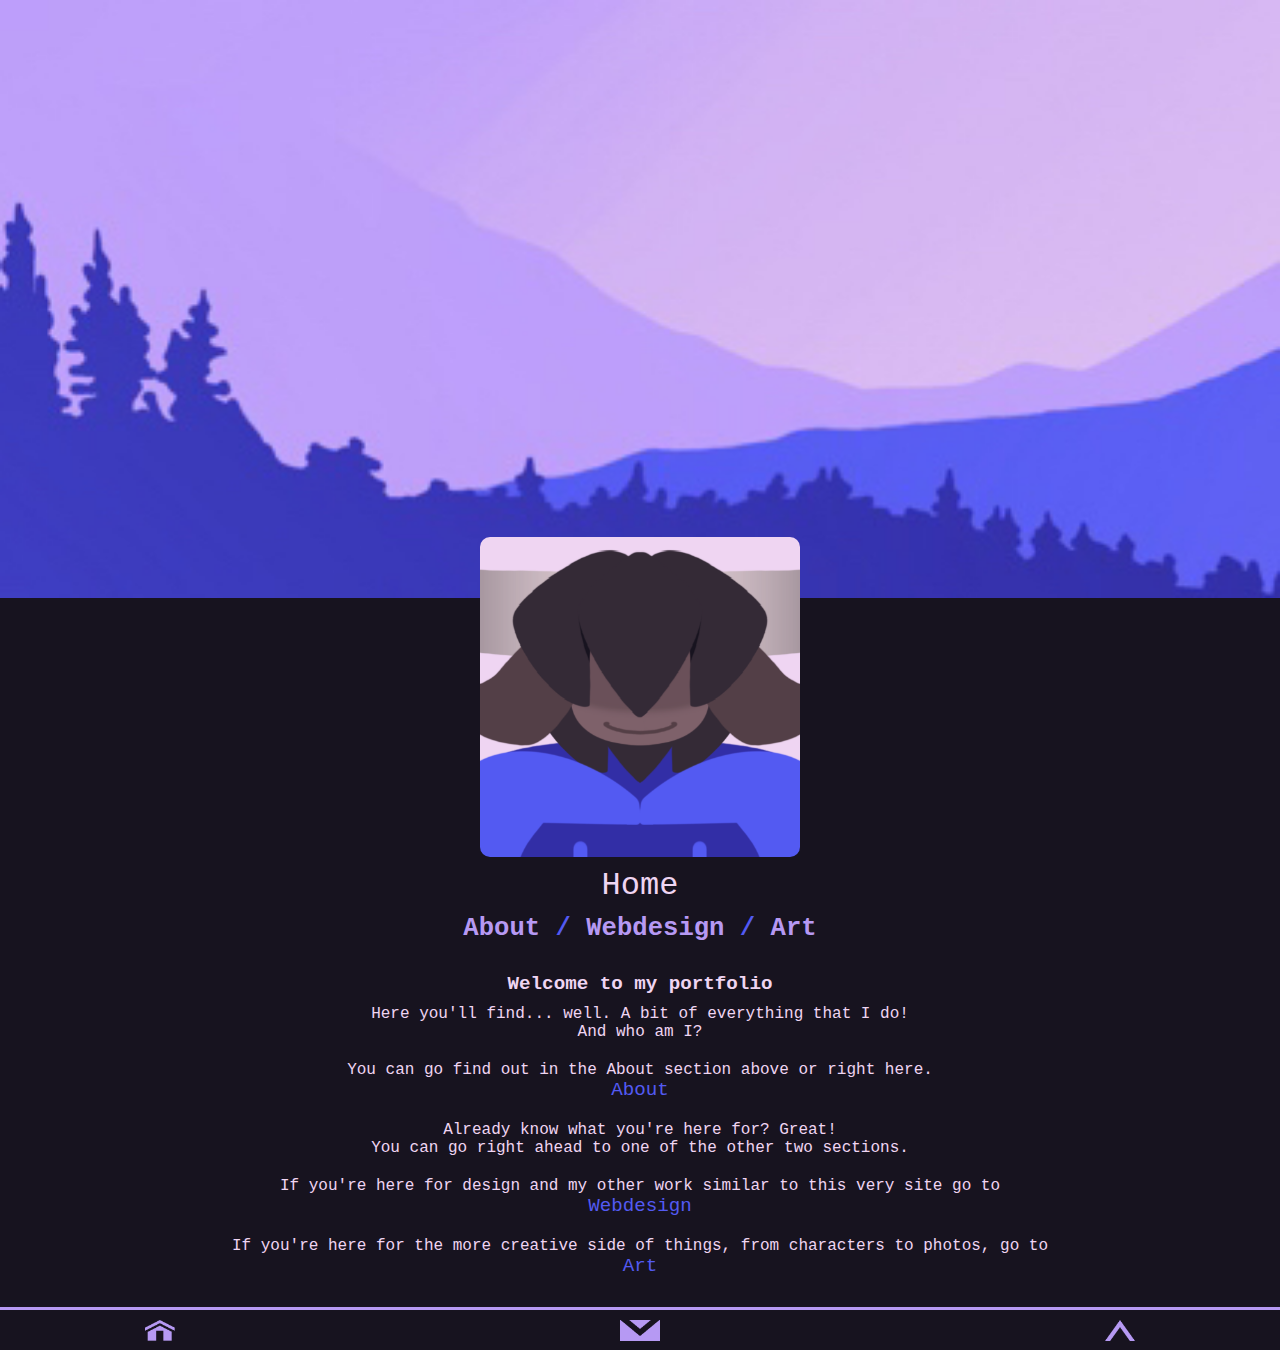
==== index.html @ 3723f4de "Flyttet filer" ====
<!DOCTYPE html>
<html>
   <head>
      <meta charset="utf-8">
      <title>Portfolio</title>
      <link rel="stylesheet" type="text/css" href="style.css">
   </head>

   <header>
      <img class="banner" src="mobile_banner.jpg" alt="banner">
      <img class="icon" src="purple_icon.png" alt="icon">
      <a class="home" href="index.html">Home</a>

      <h3 class="nav"> <!-- nav bar -->
         <a class="inactive" href="about.html">About</a>
         /
         <a class="inactive" href="#">Webdesign</a>
         /
         <a class="inactive" href="#">Art</a>
      </h3>
   </header>

   <body>
      <h3>Welcome to my portfolio</h3>

      <p>
         Here you'll find... well. A bit of everything that I do!
         <br>
         And who am I?
      </p>
      <p>
         You can go find out in the About section above or right here.
         <br>
         <a class="p_link" href="#">About</a>
      </p>
      <p>
         Already know what you're here for? Great!
         <br>
         You can go right ahead to one of the other two sections.
      </p>
      <p>
         If you're here for design and my other work similar to this very site go to
         <br>
         <a class="p_link" href="#">Webdesign</a>
      </p>
      <p>
         If you're here for the more creative side of things, from characters to photos, go to
         <br>
         <a class="p_link" href="#">Art</a>
      </p>
   </body>

   <div class="grid"> <!-- footer -->
      <div class="grid-item">
         <a href="index.html"><img src="home.png" alt="home" width="60%"></a>
      </div>
      <div class="grid-item">
         <a href="contact.html"><img src="mail.png" alt="email" width="60%"></a>
      </div>
      <div class="grid-item">
         <a href="index.html"><img src="return.png" alt="arrow" width="60%"></a>
      </div>
   </div>
</html>
---- style.css ----
/* root til farver og font så de hurtigt kan ændres alle steder de bliver brugt */
:root{
    --color-background: #17131F;
    --color-title: #EFD5F2;
    --color-broadtext: #D3B3F2;
    --color-select: #535AF2;
    --color-unselect: #B699F3;
    --color-text: #EFD5F2;
    --color-darktext: #322EA6;
    --font-main: 'Monaco', Courier New, Courier, monospace;
}

*{
    margin: 0;
    background-color: var(--color-background);
}


/* header start */
.banner{
    width: 100%;
    position:static;
}

.icon{
    width: 25%;
    display: block;
    align-content: center;
    margin-left: auto;
    margin-right: auto;
    margin-top: -65px; /* skubber ikonet opad over banneret */
    border-radius: 10px; /* border radius runder hjørnerne på ikon */
}

.home{
    text-decoration: none; /* fjerne underskrej og blå farve på link */
    display: block;
    font-size: 2rem;
    font-family: var(--font-main);
    text-align: center;
    margin-left: auto;
    margin-right: auto;
    margin-top: 10px;
    color: var(--color-title);
}

/* aktiv og ikke aktiv nav link */
.active{
    text-decoration: none;
    color: var(--color-select)
}
.inactive{
    text-decoration: none;
    color: var(--color-unselect);
}

/* centrerer hele nav bar */
.nav{
    font-size: 1.6rem;
    font-family: var(--font-main);
    text-align: center;
    margin-top: 10px;
    margin-bottom: 30px;
    color: var(--color-select);
}
/* header slut */


h3{
    font-size: 1.2rem;
    font-family: var(--font-main);
    text-align: center;
    margin-bottom: 10px;
    padding: 0px 20px 0px 20px;
    color: var(--color-text);
}

p{
    font-size: 1rem;
    font-family: var(--font-main);
    text-align: center;
    margin-bottom: 20px;
    padding: 0px 20px 0px 20px;
    color: var(--color-text);
}

/* styling af link i tekst på forside */
.p_link{
    text-decoration: none;
    font-size: 1.2rem;
    color: var(--color-select)
}

/* styling af email på kontaktside */
.email{
    text-decoration: underline;
    font-size: 1.2rem;
    color: var(--color-unselect)
}

/* styling af besked emne felt på kontaktside */
.subject{
    background-color: var(--color-text);
    font-size: 1rem;
    font-family: var(--font-main);
    width: 90%;
    margin-bottom: 10px;
    padding-left: 10px;
    border: none;
    color: var(--color-darktext);
}

/* styling af besked felt på kontaktside */
.message{
    background-color: var(--color-text);
    font-size: 1rem;
    font-family: var(--font-main);
    width: 90%;
    height: 150px;
    padding-left: 10px;
    border: none;
    color: var(--color-darktext);
}

::placeholder{ /* farve af tekst i besked felt, før du skriver */
    color: var(--color-unselect);
}


/* footer med hjem, email og tilbage til top knapper */
.grid{
    display: grid; /* grid til at opdele elementer */
    grid-template-columns: 25% 50% 25%; /* størelsen på de tre "bokse" */
    bottom: 0; /* footer fastsat til bunden af siden */
    align-content: center;
    text-align: center;
    margin-top: 30px;
    padding-bottom: 5px;
    padding-top: 10px;
    width: 100%;
    position: static; /* fastsætter position */
    border-top: solid var(--color-unselect);
}

.grid-item{ /* styling af elementerne i grid - centrerer dem i hver sin "boks" */
    display: block;
    align-content: center;
    text-align: center;
    margin-left: auto;
    margin-right: auto;
}
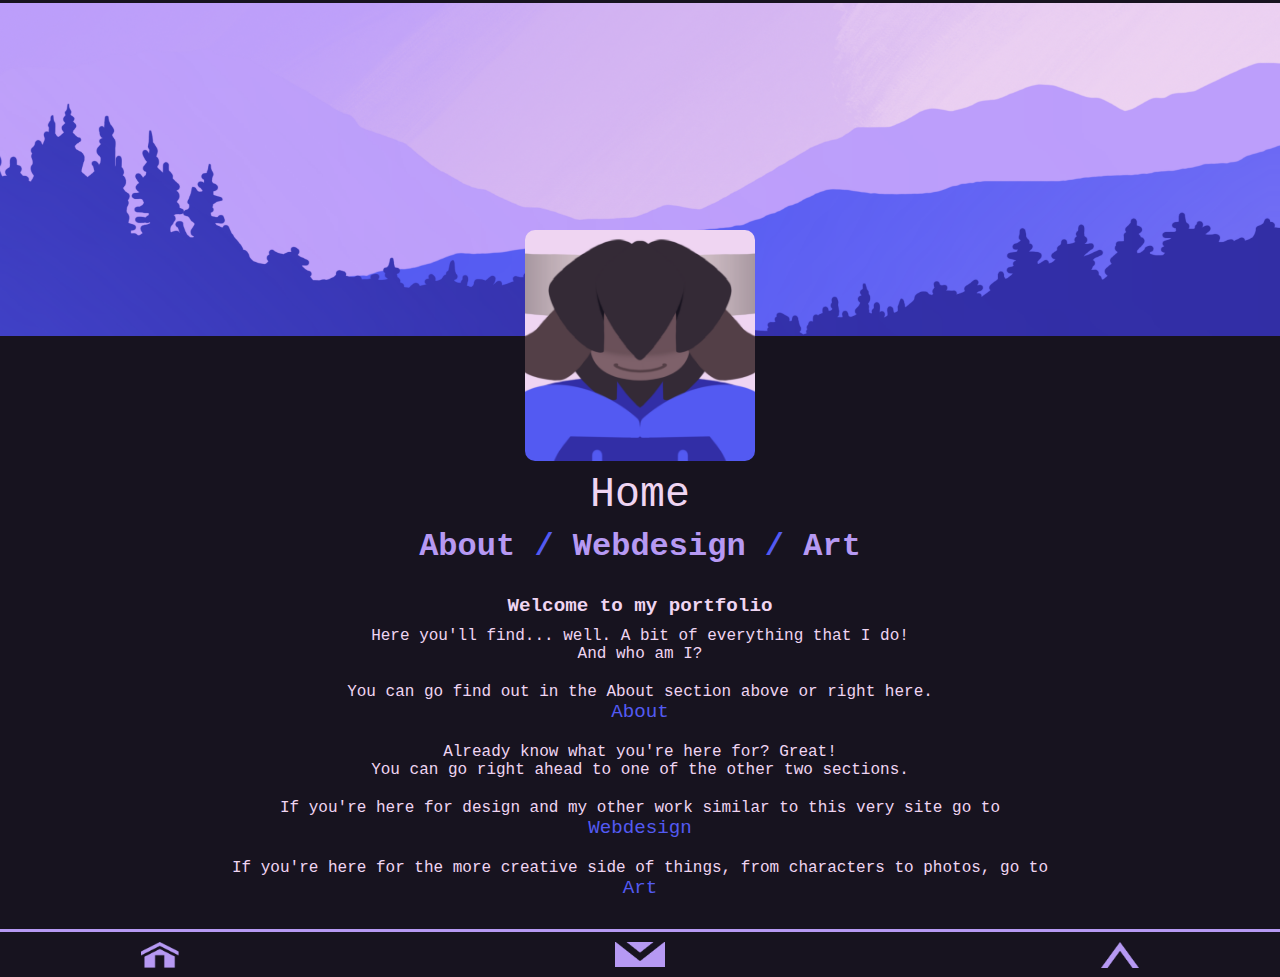
==== commit bb26a0c3: "Media queries opsat" ====
--- a/index.html
+++ b/index.html
@@ -7,7 +7,8 @@
    </head>
 
    <header>
-      <img class="banner" src="mobile_banner.jpg" alt="banner">
+      <img class="mobile_banner" src="mobile_banner.jpg" alt="banner">
+      <img class="desk_banner" src="desktop_banner.png" alt="banner">
       <img class="icon" src="purple_icon.png" alt="icon">
       <a class="home" href="index.html">Home</a>
 
@@ -31,7 +32,7 @@
       <p>
          You can go find out in the About section above or right here.
          <br>
-         <a class="p_link" href="#">About</a>
+         <a class="p_link" href="about.html">About</a>
       </p>
       <p>
          Already know what you're here for? Great!
@@ -52,13 +53,13 @@
 
    <div class="grid"> <!-- footer -->
       <div class="grid-item">
-         <a href="index.html"><img src="home.png" alt="home" width="60%"></a>
+         <a href="index.html"><img class="grid-image" src="home.png" alt="home"></a>
       </div>
       <div class="grid-item">
-         <a href="contact.html"><img src="mail.png" alt="email" width="60%"></a>
+         <a href="contact.html"><img class="grid-image" src="mail.png" alt="email"></a>
       </div>
       <div class="grid-item">
-         <a href="index.html"><img src="return.png" alt="arrow" width="60%"></a>
+         <a href="index.html"><img class="grid-image" src="return.png" alt="arrow"></a>
       </div>
    </div>
 </html>--- a/style.css
+++ b/style.css
@@ -16,136 +16,721 @@
 }
 
 
-/* header start */
-.banner{
-    width: 100%;
-    position:static;
-}
-
-.icon{
-    width: 25%;
-    display: block;
-    align-content: center;
-    margin-left: auto;
-    margin-right: auto;
-    margin-top: -65px; /* skubber ikonet opad over banneret */
-    border-radius: 10px; /* border radius runder hjørnerne på ikon */
-}
-
-.home{
-    text-decoration: none; /* fjerne underskrej og blå farve på link */
-    display: block;
-    font-size: 2rem;
-    font-family: var(--font-main);
-    text-align: center;
-    margin-left: auto;
-    margin-right: auto;
-    margin-top: 10px;
-    color: var(--color-title);
-}
-
-/* aktiv og ikke aktiv nav link */
-.active{
-    text-decoration: none;
-    color: var(--color-select)
-}
-.inactive{
-    text-decoration: none;
-    color: var(--color-unselect);
-}
-
-/* centrerer hele nav bar */
-.nav{
-    font-size: 1.6rem;
-    font-family: var(--font-main);
-    text-align: center;
-    margin-top: 10px;
-    margin-bottom: 30px;
-    color: var(--color-select);
-}
-/* header slut */
-
-
-h3{
-    font-size: 1.2rem;
-    font-family: var(--font-main);
-    text-align: center;
-    margin-bottom: 10px;
-    padding: 0px 20px 0px 20px;
-    color: var(--color-text);
-}
-
-p{
-    font-size: 1rem;
-    font-family: var(--font-main);
-    text-align: center;
-    margin-bottom: 20px;
-    padding: 0px 20px 0px 20px;
-    color: var(--color-text);
-}
-
-/* styling af link i tekst på forside */
-.p_link{
-    text-decoration: none;
-    font-size: 1.2rem;
-    color: var(--color-select)
-}
-
-/* styling af email på kontaktside */
-.email{
-    text-decoration: underline;
-    font-size: 1.2rem;
-    color: var(--color-unselect)
-}
-
-/* styling af besked emne felt på kontaktside */
-.subject{
-    background-color: var(--color-text);
-    font-size: 1rem;
-    font-family: var(--font-main);
-    width: 90%;
-    margin-bottom: 10px;
-    padding-left: 10px;
-    border: none;
-    color: var(--color-darktext);
-}
-
-/* styling af besked felt på kontaktside */
-.message{
-    background-color: var(--color-text);
-    font-size: 1rem;
-    font-family: var(--font-main);
-    width: 90%;
-    height: 150px;
-    padding-left: 10px;
-    border: none;
-    color: var(--color-darktext);
-}
-
-::placeholder{ /* farve af tekst i besked felt, før du skriver */
-    color: var(--color-unselect);
-}
-
-
-/* footer med hjem, email og tilbage til top knapper */
-.grid{
-    display: grid; /* grid til at opdele elementer */
-    grid-template-columns: 25% 50% 25%; /* størelsen på de tre "bokse" */
-    bottom: 0; /* footer fastsat til bunden af siden */
-    align-content: center;
-    text-align: center;
-    margin-top: 30px;
-    padding-bottom: 5px;
-    padding-top: 10px;
-    width: 100%;
-    position: static; /* fastsætter position */
-    border-top: solid var(--color-unselect);
-}
-
-.grid-item{ /* styling af elementerne i grid - centrerer dem i hver sin "boks" */
-    display: block;
-    align-content: center;
-    text-align: center;
-    margin-left: auto;
-    margin-right: auto;
+/* elementer som ikke er påvirket af skærm størrelse */
+    /* aktiv og ikke aktiv nav link */ 
+    .active{
+        text-decoration: none; /* fjerner skrej og blå farve på link */
+        color: var(--color-select)
+    }
+    .inactive{
+        text-decoration: none; /* fjerner skrej og blå farve på link */
+        color: var(--color-unselect);
+    }
+
+    ::placeholder{ /* farve af tekst i besked felt på kontaktside, før du skriver */
+        color: var(--color-unselect);
+    }
+
+
+    /* body start */
+    h3{ /* kategori titler */
+        font-size: 1.2rem;
+        font-family: var(--font-main);
+        text-align: center;
+        margin-bottom: 10px;
+        padding: 0px 20px 0px 20px;
+        color: var(--color-text);
+    }
+
+    p{ /* brødtekst */
+        font-size: 1rem;
+        font-family: var(--font-main);
+        text-align: center;
+        margin-bottom: 20px;
+        padding: 0px 20px 0px 20px;
+        color: var(--color-text);
+    }
+
+    .p_link{ /* styling af link i tekst på forside */
+        text-decoration: none;
+        font-size: 1.2rem;
+        color: var(--color-select)
+    }
+
+    .email{ /* styling af email på kontaktside */
+        text-decoration: underline;
+        font-size: 1.2rem;
+        color: var(--color-unselect)
+    }
+
+    .subject{ /* styling af besked emne felt på kontaktside */
+        background-color: var(--color-text);
+        font-size: 1rem;
+        font-family: var(--font-main);
+        width: 90%;
+        margin-bottom: 10px;
+        padding-left: 10px;
+        border: none;
+        color: var(--color-darktext);
+    }
+
+    .message{ /* styling af besked felt på kontaktside */
+        background-color: var(--color-text);
+        font-size: 1rem;
+        font-family: var(--font-main);
+        width: 90%;
+        height: 150px;
+        padding-left: 10px;
+        border: none;
+        color: var(--color-darktext);
+    }
+    /* body slut */
+/* ikke påvirket af skærm størrelse */
+
+
+
+/* media queries til justering af header og footer igennem skærmbredderne 360px, 428px, 600px, 700px, 770px, 890px og 1010px 
+- i header justerer de placering af ikon, størrlese af titel og navbar, og senere skifter banner til en størrere version
+- i footer justerer de let på størrelsen af knapperne */
+
+@media screen and (max-width: 360px){ /* media query til at få siden til at se OK ud, selv når skærm er under 360px */
+    /* header start */
+    .mobile_banner{
+        visibility: visible;
+        width: 100%;
+        position: static;
+    }
+
+    .desk_banner{
+        visibility: hidden;
+        width: 100%;
+        margin-top: -500px;
+        z-index: -1;
+    }
+
+    .icon{
+        width: 25%;
+        display: block;
+        align-content: center;
+        margin-left: auto;
+        margin-right: auto;
+        margin-top: -70px; /* skubber ikonet opad over banneret */
+        border-radius: 10px; /* border radius runder hjørnerne på ikon */
+    }
+
+    .home{
+        text-decoration: none; /* fjerne underskrej og blå farve på link */
+        display: block;
+        font-size: 2rem;
+        font-family: var(--font-main);
+        text-align: center;
+        margin-left: auto;
+        margin-right: auto;
+        margin-top: 10px;
+        color: var(--color-title);
+    }
+
+    /* centrerer hele nav bar */
+    .nav{
+        font-size: 1.3rem;
+        font-family: var(--font-main);
+        text-align: center;
+        margin-top: 10px;
+        margin-bottom: 30px;
+        color: var(--color-select);
+    }
+    /* header slut */
+
+
+    /* footer med hjem, email og tilbage til top knapper */
+    .grid{
+        display: grid; /* grid til at opdele elementer */
+        grid-template-columns: 25% 50% 25%; /* størelsen på de tre "bokse" */
+        bottom: 0; /* footer fastsat til bunden af siden */
+        align-content: center;
+        text-align: center;
+        margin-top: 30px;
+        padding-bottom: 5px;
+        padding-top: 10px;
+        width: 100%;
+        position: static; /* fastsætter position */
+        border-top: solid var(--color-unselect);
+    }
+
+    .grid-item{ /* styling af elementerne i grid - centrerer dem i hver sin "boks" */
+        display: block;
+        align-content: center;
+        text-align: center;
+        margin-left: auto;
+        margin-right: auto;
+    }
+
+    .grid-image{ /* styling af billeder i grid */
+        width: 60%;
+    }
+    /* footer slut */
+}
+
+
+
+@media screen and (min-width: 360px){ /* når skærmbredde er 360px eller over... */
+    /* header start */
+    .mobile_banner{
+        visibility: visible;
+        width: 100%;
+        position: static;
+    }
+
+    .desk_banner{
+        visibility: hidden;
+        width: 100%;
+        margin-top: -500px;
+        z-index: -1;
+    }
+
+    .icon{
+        width: 25%;
+        display: block;
+        align-content: center;
+        margin-left: auto;
+        margin-right: auto;
+        margin-top: -70px; /* skubber ikonet opad over banneret */
+        border-radius: 10px; /* border radius runder hjørnerne på ikon */
+    }
+
+    .home{
+        text-decoration: none; /* fjerne underskrej og blå farve på link */
+        display: block;
+        font-size: 2rem;
+        font-family: var(--font-main);
+        text-align: center;
+        margin-left: auto;
+        margin-right: auto;
+        margin-top: 10px;
+        color: var(--color-title);
+    }
+
+    /* centrerer hele nav bar */
+    .nav{
+        font-size: 1.3rem;
+        font-family: var(--font-main);
+        text-align: center;
+        margin-top: 10px;
+        margin-bottom: 30px;
+        color: var(--color-select);
+    }
+    /* header slut */
+
+
+    /* footer med hjem, email og tilbage til top knapper */
+    .grid{
+        display: grid; /* grid til at opdele elementer */
+        grid-template-columns: 25% 50% 25%; /* størelsen på de tre "bokse" */
+        bottom: 0; /* footer fastsat til bunden af siden */
+        align-content: center;
+        text-align: center;
+        margin-top: 30px;
+        padding-bottom: 5px;
+        padding-top: 10px;
+        width: 100%;
+        position: static; /* fastsætter position */
+        border-top: solid var(--color-unselect);
+    }
+
+    .grid-item{ /* styling af elementerne i grid - centrerer dem i hver sin "boks" */
+        display: block;
+        align-content: center;
+        text-align: center;
+        margin-left: auto;
+        margin-right: auto;
+    }
+
+    .grid-image{ /* styling af billeder i grid */
+        width: 60%;
+    }
+    /* footer slut */
+}
+
+
+
+@media screen and (min-width: 428px){ /* når skærmbredde er 428px eller over... */
+    /* header start */
+    .mobile_banner{
+        visibility: visible;
+        width: 100%;
+        position: static;
+    }
+
+    .desk_banner{
+        visibility: hidden;
+        width: 100%;
+        margin-top: -500px;
+        z-index: -1;
+    }
+
+    .icon{
+        width: 25%;
+        display: block;
+        align-content: center;
+        margin-left: auto;
+        margin-right: auto;
+        margin-top: -80px; /* skubber ikonet opad over banneret */
+        border-radius: 10px; /* border radius runder hjørnerne på ikon */
+    }
+
+    .home{
+        text-decoration: none; /* fjerne underskrej og blå farve på link */
+        display: block;
+        font-size: 2rem;
+        font-family: var(--font-main);
+        text-align: center;
+        margin-left: auto;
+        margin-right: auto;
+        margin-top: 10px;
+        color: var(--color-title);
+    }
+
+    /* centrerer hele nav bar */
+    .nav{
+        font-size: 1.6rem;
+        font-family: var(--font-main);
+        text-align: center;
+        margin-top: 10px;
+        margin-bottom: 30px;
+        color: var(--color-select);
+    }
+    /* header slut */
+
+
+    /* footer med hjem, email og tilbage til top knapper */
+    .grid{
+        display: grid; /* grid til at opdele elementer */
+        grid-template-columns: 25% 50% 25%; /* størelsen på de tre "bokse" */
+        bottom: 0; /* footer fastsat til bunden af siden */
+        align-content: center;
+        text-align: center;
+        margin-top: 30px;
+        padding-bottom: 5px;
+        padding-top: 10px;
+        width: 100%;
+        position: static; /* fastsætter position */
+        border-top: solid var(--color-unselect);
+    }
+
+    .grid-item{ /* styling af elementerne i grid - centrerer dem i hver sin "boks" */
+        display: block;
+        align-content: center;
+        text-align: center;
+        margin-left: auto;
+        margin-right: auto;
+    }
+
+    .grid-image{ /* styling af billeder i grid */
+        width: 60%;
+    }
+    /* footer slut */
+}
+
+
+
+@media screen and (min-width: 600px){ /* når skærmbredde er 600px eller over... */
+    /* header start */
+    .mobile_banner{
+        visibility: visible;
+        width: 100%;
+        position: static;
+    }
+
+    .desk_banner{
+        visibility: hidden;
+        width: 100%;
+        margin-top: -500px;
+        z-index: -1;
+    }
+
+    .icon{
+        width: 25%;
+        display: block;
+        align-content: center;
+        margin-left: auto;
+        margin-right: auto;
+        margin-top: -90px; /* skubber ikonet opad over banneret */
+        border-radius: 10px; /* border radius runder hjørnerne på ikon */
+    }
+
+    .home{
+        text-decoration: none; /* fjerne underskrej og blå farve på link */
+        display: block;
+        font-size: 2.4rem;
+        font-family: var(--font-main);
+        text-align: center;
+        margin-left: auto;
+        margin-right: auto;
+        margin-top: 10px;
+        color: var(--color-title);
+    }
+
+    /* centrerer hele nav bar */
+    .nav{
+        font-size: 1.8rem;
+        font-family: var(--font-main);
+        text-align: center;
+        margin-top: 10px;
+        margin-bottom: 30px;
+        color: var(--color-select);
+    }
+    /* header slut */
+
+
+    /* footer med hjem, email og tilbage til top knapper */
+    .grid{
+        display: grid; /* grid til at opdele elementer */
+        grid-template-columns: 25% 50% 25%; /* størelsen på de tre "bokse" */
+        bottom: 0; /* footer fastsat til bunden af siden */
+        align-content: center;
+        text-align: center;
+        margin-top: 30px;
+        padding-bottom: 5px;
+        padding-top: 10px;
+        width: 100%;
+        position: static; /* fastsætter position */
+        border-top: solid var(--color-unselect);
+    }
+
+    .grid-item{ /* styling af elementerne i grid - centrerer dem i hver sin "boks" */
+        display: block;
+        align-content: center;
+        text-align: center;
+        margin-left: auto;
+        margin-right: auto;
+    }
+
+    .grid-image{ /* styling af billeder i grid */
+        width: 65%;
+    }
+    /* footer slut */
+}
+
+
+
+@media screen and (min-width: 700px){ /* når skærmbredde er 700px eller over... */
+    /* header start */
+    .mobile_banner{ /* udskifter lille banner med det større banner, da det begyndte at fylde for meget */
+        visibility: hidden;
+        width: 100%;
+        margin-top: -175px;
+        z-index: -1;
+    }
+
+    .desk_banner{
+        visibility: visible;
+        width: 100%;
+        position: static;
+        top: 0;
+    }
+
+    .icon{
+        width: 20%;
+        display: block;
+        align-content: center;
+        margin-left: auto;
+        margin-right: auto;
+        margin-top: -80px; /* skubber ikonet opad over banneret */
+        border-radius: 10px; /* border radius runder hjørnerne på ikon */
+    }
+
+    .home{
+        text-decoration: none; /* fjerne underskrej og blå farve på link */
+        display: block;
+        font-size: 2.6rem;
+        font-family: var(--font-main);
+        text-align: center;
+        margin-left: auto;
+        margin-right: auto;
+        margin-top: 10px;
+        color: var(--color-title);
+    }
+
+    /* centrerer hele nav bar */
+    .nav{
+        font-size: 2rem;
+        font-family: var(--font-main);
+        text-align: center;
+        margin-top: 10px;
+        margin-bottom: 30px;
+        color: var(--color-select);
+    }
+    /* header slut */
+
+
+    /* footer med hjem, email og tilbage til top knapper */
+    .grid{
+        display: grid; /* grid til at opdele elementer */
+        grid-template-columns: 25% 50% 25%; /* størelsen på de tre "bokse" */
+        bottom: 0; /* footer fastsat til bunden af siden */
+        align-content: center;
+        text-align: center;
+        margin-top: 30px;
+        padding-bottom: 5px;
+        padding-top: 10px;
+        width: 100%;
+        position: static; /* fastsætter position */
+        border-top: solid var(--color-unselect);
+    }
+
+    .grid-item{ /* styling af elementerne i grid - centrerer dem i hver sin "boks" */
+        display: block;
+        align-content: center;
+        text-align: center;
+        margin-left: auto;
+        margin-right: auto;
+    }
+
+    .grid-image{ /* styling af billeder i grid */
+        width: 70%;
+    }
+    /* footer slut */
+}
+
+
+
+@media screen and (min-width: 770px){ /* når skærmbredde er 770px eller over... */
+    /* header start */
+    .mobile_banner{ /* udskifter lille banner med det større banner, da det begyndte at fylde for meget */
+        visibility: hidden;
+        width: 100%;
+        margin-top: -200px;
+        z-index: -1;
+    }
+
+    .desk_banner{
+        visibility: visible;
+        width: 100%;
+        position: static;
+        top: 0;
+    }
+
+    .icon{
+        width: 20%;
+        display: block;
+        align-content: center;
+        margin-left: auto;
+        margin-right: auto;
+        margin-top: -80px; /* skubber ikonet opad over banneret */
+        border-radius: 10px; /* border radius runder hjørnerne på ikon */
+    }
+
+    .home{
+        text-decoration: none; /* fjerne underskrej og blå farve på link */
+        display: block;
+        font-size: 2.6rem;
+        font-family: var(--font-main);
+        text-align: center;
+        margin-left: auto;
+        margin-right: auto;
+        margin-top: 10px;
+        color: var(--color-title);
+    }
+
+    /* centrerer hele nav bar */
+    .nav{
+        font-size: 2rem;
+        font-family: var(--font-main);
+        text-align: center;
+        margin-top: 10px;
+        margin-bottom: 30px;
+        color: var(--color-select);
+    }
+    /* header slut */
+
+
+    /* footer med hjem, email og tilbage til top knapper */
+    .grid{
+        display: grid; /* grid til at opdele elementer */
+        grid-template-columns: 25% 50% 25%; /* størelsen på de tre "bokse" */
+        bottom: 0; /* footer fastsat til bunden af siden */
+        align-content: center;
+        text-align: center;
+        margin-top: 30px;
+        padding-bottom: 5px;
+        padding-top: 10px;
+        width: 100%;
+        position: static; /* fastsætter position */
+        border-top: solid var(--color-unselect);
+    }
+
+    .grid-item{ /* styling af elementerne i grid - centrerer dem i hver sin "boks" */
+        display: block;
+        align-content: center;
+        text-align: center;
+        margin-left: auto;
+        margin-right: auto;
+    }
+
+    .grid-image{ /* styling af billeder i grid */
+        width: 70%;
+    }
+    /* footer slut */
+}
+
+
+
+@media screen and (min-width: 890px){ /* når skærmbredde er 890px eller over... */
+    /* header start */
+    .mobile_banner{ /* udskifter lille banner med det større banner, da det begyndte at fylde for meget */
+        visibility: hidden;
+        width: 100%;
+        margin-top: -230px;
+        z-index: -1;
+    }
+
+    .desk_banner{
+        visibility: visible;
+        width: 100%;
+        position: static;
+        top: 0;
+    }
+
+    .icon{
+        width: 20%;
+        display: block;
+        align-content: center;
+        margin-left: auto;
+        margin-right: auto;
+        margin-top: -100px; /* skubber ikonet opad over banneret */
+        border-radius: 10px; /* border radius runder hjørnerne på ikon */
+    }
+
+    .home{
+        text-decoration: none; /* fjerne underskrej og blå farve på link */
+        display: block;
+        font-size: 2.6rem;
+        font-family: var(--font-main);
+        text-align: center;
+        margin-left: auto;
+        margin-right: auto;
+        margin-top: 10px;
+        color: var(--color-title);
+    }
+
+    /* centrerer hele nav bar */
+    .nav{
+        font-size: 2rem;
+        font-family: var(--font-main);
+        text-align: center;
+        margin-top: 10px;
+        margin-bottom: 30px;
+        color: var(--color-select);
+    }
+    /* header slut */
+
+
+    /* footer med hjem, email og tilbage til top knapper */
+    .grid{
+        display: grid; /* grid til at opdele elementer */
+        grid-template-columns: 25% 50% 25%; /* størelsen på de tre "bokse" */
+        bottom: 0; /* footer fastsat til bunden af siden */
+        align-content: center;
+        text-align: center;
+        margin-top: 30px;
+        padding-bottom: 5px;
+        padding-top: 10px;
+        width: 100%;
+        position: static; /* fastsætter position */
+        border-top: solid var(--color-unselect);
+    }
+
+    .grid-item{ /* styling af elementerne i grid - centrerer dem i hver sin "boks" */
+        display: block;
+        align-content: center;
+        text-align: center;
+        margin-left: auto;
+        margin-right: auto;
+    }
+
+    .grid-image{ /* styling af billeder i grid */
+        width: 75%;
+    }
+    /* footer slut */
+}
+
+
+
+@media screen and (min-width: 1010px){
+    /* header start */
+    .mobile_banner{ /* udskifter lille banner med det større banner, da det begyndte at fylde for meget */
+        visibility: hidden;
+        width: 100%;
+        margin-top: -280px;
+        z-index: -1;
+    }
+
+    .desk_banner{
+        visibility: visible;
+        width: 100%;
+        position: static;
+        top: 0;
+    }
+
+    .icon{
+        width: 18%;
+        display: block;
+        align-content: center;
+        margin-left: auto;
+        margin-right: auto;
+        margin-top: -110px; /* skubber ikonet opad over banneret */
+        border-radius: 10px; /* border radius runder hjørnerne på ikon */
+    }
+
+    .home{
+        text-decoration: none; /* fjerne underskrej og blå farve på link */
+        display: block;
+        font-size: 2.6rem;
+        font-family: var(--font-main);
+        text-align: center;
+        margin-left: auto;
+        margin-right: auto;
+        margin-top: 10px;
+        color: var(--color-title);
+    }
+
+    /* centrerer hele nav bar */
+    .nav{
+        font-size: 2rem;
+        font-family: var(--font-main);
+        text-align: center;
+        margin-top: 10px;
+        margin-bottom: 30px;
+        color: var(--color-select);
+    }
+    /* header slut */
+
+
+    /* footer med hjem, email og tilbage til top knapper */
+    .grid{
+        display: grid; /* grid til at opdele elementer */
+        grid-template-columns: 25% 50% 25%; /* størelsen på de tre "bokse" */
+        bottom: 0; /* footer fastsat til bunden af siden */
+        align-content: center;
+        text-align: center;
+        margin-top: 30px;
+        padding-bottom: 5px;
+        padding-top: 10px;
+        width: 100%;
+        position: static; /* fastsætter position */
+        border-top: solid var(--color-unselect);
+    }
+
+    .grid-item{ /* styling af elementerne i grid - centrerer dem i hver sin "boks" */
+        display: block;
+        align-content: center;
+        text-align: center;
+        margin-left: auto;
+        margin-right: auto;
+    }
+
+    .grid-image{ /* styling af billeder i grid */
+        width: 75%;
+    }
+    /* footer slut */
 }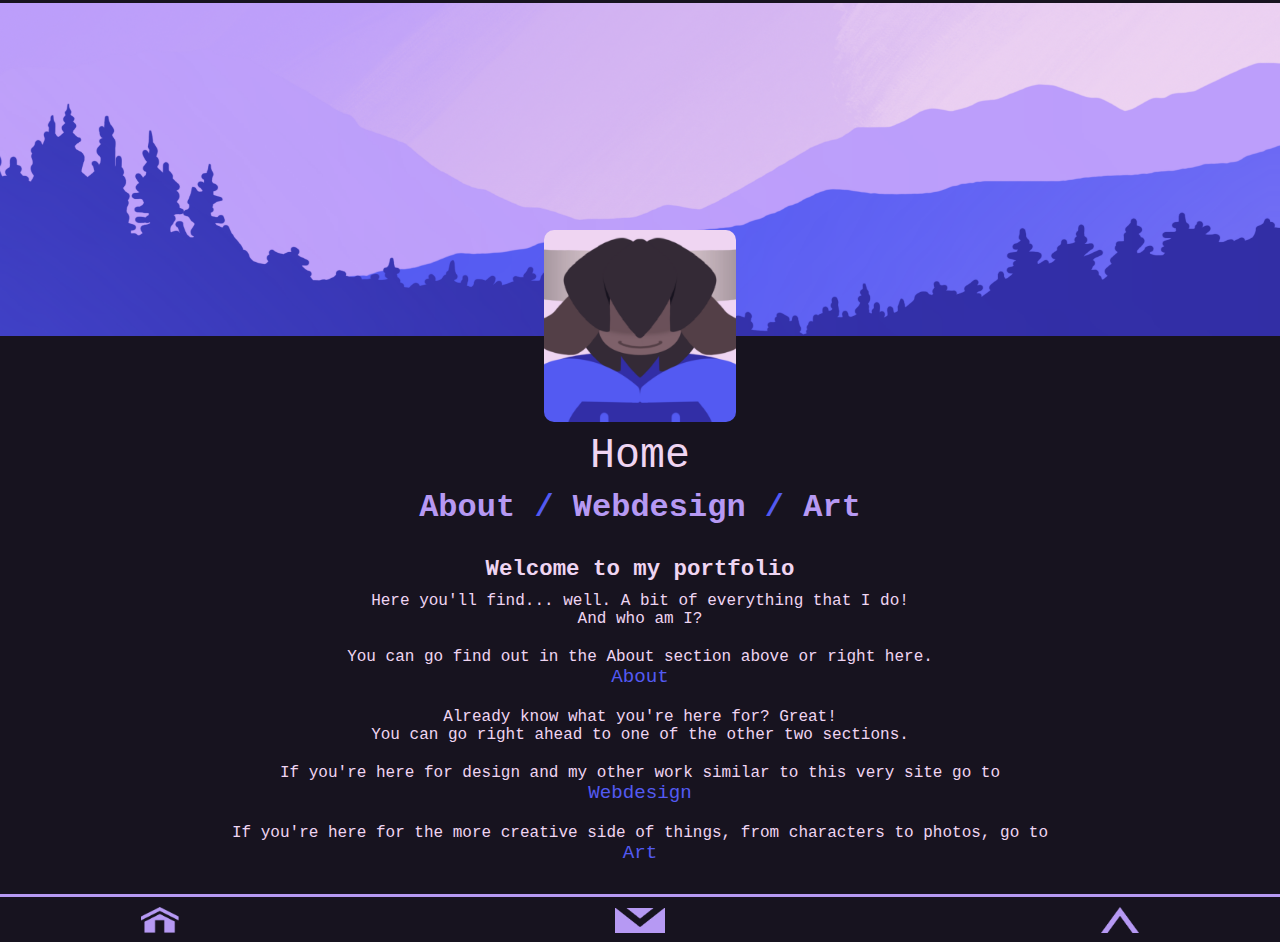
==== commit 54340baa: "About færdig + footer fix" ====
--- a/index.html
+++ b/index.html
@@ -51,7 +51,7 @@
       </p>
    </body>
 
-   <div class="grid"> <!-- footer -->
+   <footer class="grid"> <!-- footer -->
       <div class="grid-item">
          <a href="index.html"><img class="grid-image" src="home.png" alt="home"></a>
       </div>
@@ -61,5 +61,5 @@
       <div class="grid-item">
          <a href="index.html"><img class="grid-image" src="return.png" alt="arrow"></a>
       </div>
-   </div>
+   </footer>
 </html>--- a/style.css
+++ b/style.css
@@ -2,12 +2,13 @@
 :root{
     --color-background: #17131F;
     --color-title: #EFD5F2;
-    --color-broadtext: #D3B3F2;
+    --color-hover: #D3B3F2;
     --color-select: #535AF2;
     --color-unselect: #B699F3;
     --color-text: #EFD5F2;
-    --color-darktext: #322EA6;
-    --font-main: 'Monaco', Courier New, Courier, monospace;
+    --color-darktext: #1d1a66;
+    --font-title: 'Courier New', Courier, monospace;
+    --font-main: 'Courier New', Courier, monospace;
 }
 
 *{
@@ -17,74 +18,134 @@
 
 
 /* elementer som ikke er påvirket af skærm størrelse */
-    /* aktiv og ikke aktiv nav link */ 
-    .active{
-        text-decoration: none; /* fjerner skrej og blå farve på link */
-        color: var(--color-select)
-    }
-    .inactive{
-        text-decoration: none; /* fjerner skrej og blå farve på link */
-        color: var(--color-unselect);
-    }
-
-    ::placeholder{ /* farve af tekst i besked felt på kontaktside, før du skriver */
-        color: var(--color-unselect);
-    }
-
-
-    /* body start */
-    h3{ /* kategori titler */
-        font-size: 1.2rem;
-        font-family: var(--font-main);
-        text-align: center;
-        margin-bottom: 10px;
-        padding: 0px 20px 0px 20px;
-        color: var(--color-text);
-    }
-
-    p{ /* brødtekst */
-        font-size: 1rem;
-        font-family: var(--font-main);
-        text-align: center;
-        margin-bottom: 20px;
-        padding: 0px 20px 0px 20px;
-        color: var(--color-text);
-    }
-
-    .p_link{ /* styling af link i tekst på forside */
-        text-decoration: none;
-        font-size: 1.2rem;
-        color: var(--color-select)
-    }
-
-    .email{ /* styling af email på kontaktside */
-        text-decoration: underline;
-        font-size: 1.2rem;
-        color: var(--color-unselect)
-    }
-
-    .subject{ /* styling af besked emne felt på kontaktside */
-        background-color: var(--color-text);
-        font-size: 1rem;
-        font-family: var(--font-main);
-        width: 90%;
-        margin-bottom: 10px;
-        padding-left: 10px;
-        border: none;
-        color: var(--color-darktext);
-    }
-
-    .message{ /* styling af besked felt på kontaktside */
-        background-color: var(--color-text);
-        font-size: 1rem;
-        font-family: var(--font-main);
-        width: 90%;
-        height: 150px;
-        padding-left: 10px;
-        border: none;
-        color: var(--color-darktext);
-    }
-    /* body slut */
+
+/* aktiv og ikke aktiv nav link */ 
+.active{
+    text-decoration: none; /* fjerner skrej og blå farve på link */
+    color: var(--color-select)
+}
+.inactive{
+    text-decoration: none; /* fjerner skrej og blå farve på link */
+    color: var(--color-unselect);
+}
+
+::placeholder{ /* farve af tekst i besked felt på kontaktside, før du skriver */
+    color: var(--color-unselect);
+}
+
+
+/* body start */
+h3{ /* kategori titler */
+    font-size: 1.4rem;
+    font-family: var(--font-title);
+    text-align: center;
+    margin-bottom: 10px;
+    padding: 0px 20px 0px 20px;
+    color: var(--color-text);
+}
+
+p{ /* brødtekst */
+    font-size: 1rem;
+    font-family: var(--font-main);
+    text-align: center;
+    margin-bottom: 20px;
+    padding: 0px 20px 0px 20px;
+    color: var(--color-text);
+}
+
+
+.text-bubble{ /* "talebubler" på about side */
+    background-color: var(--color-text);
+    padding-top: 30px;
+    margin-top: 60px;
+}
+
+.text-bubble h3{ /* skifter farve på tekst og baggrund i talebubbler */
+    font-size: 1.4rem;
+    font-family: var(--font-title);
+    text-align: center;
+    margin-bottom: 10px;
+    padding: 0px 60px 0px 60px;
+    color: var(--color-darktext);
+    background-color: var(--color-text);
+}
+
+.text-bubble p{ /* skifter farve på tekst og baggrund i talebubbler */
+    font-size: 1rem;
+    font-family: var(--font-main);
+    font-weight: 550; /* gør brødtekst lidt tykkere og lettere at læse */
+    text-align: center;
+    margin-bottom: 0;
+    color: var(--color-darktext);
+    background-color: var(--color-text);
+}
+
+.dark_link{ /* link i talebubbler */
+    text-decoration: none;
+    font-size: 1.2rem;
+    color: var(--color-select);
+    background-color: var(--color-text);
+}
+
+.about{ /* styling af billeder i about */
+    width: 100%;
+}
+
+.trivia{ /* styling af trivia tekst i about */
+    font-size: 0.8rem;
+    font-family: var(--font-main);
+    text-align: left;
+    margin-right: 160px;
+    margin-top: -75px;
+    padding-bottom: 40px;
+}
+
+.trivia-left{ /* styling af trivia tekst i about når figuring er til venstre */
+    font-size: 0.8rem;
+    font-family: var(--font-main);
+    text-align: left;
+    margin-left: 160px; /* bruger left i stedet for right */
+    margin-top: -75px;
+    padding-bottom: 40px;
+}
+
+
+.p_link{ /* styling af link i tekst på forside og about */
+    text-decoration: none;
+    font-size: 1.2rem;
+    color: var(--color-select);
+}
+
+
+.email{ /* styling af email på kontaktside og about */
+    text-decoration: underline;
+    font-size: 1.2rem;
+    color: var(--color-unselect);
+}
+
+.subject{ /* styling af besked emne felt på kontaktside */
+    background-color: var(--color-text);
+    font-size: 1rem;
+    font-family: var(--font-main);
+    width: 90%;
+    margin-bottom: 10px;
+    padding-left: 10px;
+    border: none;
+    color: var(--color-darktext);
+}
+
+.message{ /* styling af besked felt på kontaktside */
+    background-color: var(--color-text);
+    font-size: 1rem;
+    font-family: var(--font-main);
+    width: 90%;
+    height: 150px;
+    padding-left: 10px;
+    border: none;
+    color: var(--color-darktext);
+}
+/* body slut */
+
 /* ikke påvirket af skærm størrelse */
 
 
@@ -122,7 +183,7 @@
         text-decoration: none; /* fjerne underskrej og blå farve på link */
         display: block;
         font-size: 2rem;
-        font-family: var(--font-main);
+        font-family: var(--font-title);
         text-align: center;
         margin-left: auto;
         margin-right: auto;
@@ -133,7 +194,7 @@
     /* centrerer hele nav bar */
     .nav{
         font-size: 1.3rem;
-        font-family: var(--font-main);
+        font-family: var(--font-title);
         text-align: center;
         margin-top: 10px;
         margin-bottom: 30px;
@@ -202,7 +263,7 @@
         text-decoration: none; /* fjerne underskrej og blå farve på link */
         display: block;
         font-size: 2rem;
-        font-family: var(--font-main);
+        font-family: var(--font-title);
         text-align: center;
         margin-left: auto;
         margin-right: auto;
@@ -213,7 +274,7 @@
     /* centrerer hele nav bar */
     .nav{
         font-size: 1.3rem;
-        font-family: var(--font-main);
+        font-family: var(--font-title);
         text-align: center;
         margin-top: 10px;
         margin-bottom: 30px;
@@ -282,7 +343,7 @@
         text-decoration: none; /* fjerne underskrej og blå farve på link */
         display: block;
         font-size: 2rem;
-        font-family: var(--font-main);
+        font-family: var(--font-title);
         text-align: center;
         margin-left: auto;
         margin-right: auto;
@@ -293,7 +354,7 @@
     /* centrerer hele nav bar */
     .nav{
         font-size: 1.6rem;
-        font-family: var(--font-main);
+        font-family: var(--font-title);
         text-align: center;
         margin-top: 10px;
         margin-bottom: 30px;
@@ -362,7 +423,7 @@
         text-decoration: none; /* fjerne underskrej og blå farve på link */
         display: block;
         font-size: 2.4rem;
-        font-family: var(--font-main);
+        font-family: var(--font-title);
         text-align: center;
         margin-left: auto;
         margin-right: auto;
@@ -373,13 +434,18 @@
     /* centrerer hele nav bar */
     .nav{
         font-size: 1.8rem;
-        font-family: var(--font-main);
+        font-family: var(--font-title);
         text-align: center;
         margin-top: 10px;
         margin-bottom: 30px;
         color: var(--color-select);
     }
     /* header slut */
+
+
+    .text-bubble{ /* giver mere padding i talebubler på about side */
+        padding-top: 40px;
+    }
 
 
     /* footer med hjem, email og tilbage til top knapper */
@@ -443,7 +509,7 @@
         text-decoration: none; /* fjerne underskrej og blå farve på link */
         display: block;
         font-size: 2.6rem;
-        font-family: var(--font-main);
+        font-family: var(--font-title);
         text-align: center;
         margin-left: auto;
         margin-right: auto;
@@ -454,13 +520,22 @@
     /* centrerer hele nav bar */
     .nav{
         font-size: 2rem;
-        font-family: var(--font-main);
+        font-family: var(--font-title);
         text-align: center;
         margin-top: 10px;
         margin-bottom: 30px;
         color: var(--color-select);
     }
     /* header slut */
+
+
+    p{ /* mere padding på brødtekstnår skærmen bliver størrere */
+        padding: 0px 60px 0px 60px;
+    }
+
+    .text-bubble{ /* giver mere padding i talebubler på about side */
+        padding-top: 40px;
+    }
 
 
     /* footer med hjem, email og tilbage til top knapper */
@@ -524,7 +599,7 @@
         text-decoration: none; /* fjerne underskrej og blå farve på link */
         display: block;
         font-size: 2.6rem;
-        font-family: var(--font-main);
+        font-family: var(--font-title);
         text-align: center;
         margin-left: auto;
         margin-right: auto;
@@ -535,13 +610,22 @@
     /* centrerer hele nav bar */
     .nav{
         font-size: 2rem;
-        font-family: var(--font-main);
+        font-family: var(--font-title);
         text-align: center;
         margin-top: 10px;
         margin-bottom: 30px;
         color: var(--color-select);
     }
     /* header slut */
+
+
+    p{ /* mere padding på brødtekst når skærmen bliver størrere */
+        padding: 0px 60px 0px 60px;
+    }
+
+    .text-bubble{ /* giver mere padding i talebubler på about side */
+        padding-top: 40px;
+    }
 
 
     /* footer med hjem, email og tilbage til top knapper */
@@ -605,24 +689,58 @@
         text-decoration: none; /* fjerne underskrej og blå farve på link */
         display: block;
         font-size: 2.6rem;
-        font-family: var(--font-main);
+        font-family: var(--font-title);
         text-align: center;
         margin-left: auto;
         margin-right: auto;
         margin-top: 10px;
         color: var(--color-title);
+    }
+
+    .home:hover{ /* hover effekt når skærm bliver til desktop */
+        color: var(--color-hover);
+    }
+
+    .inactive:hover{ /* hover effekt når skærm bliver til desktop */
+        color: var(--color-hover);
     }
 
     /* centrerer hele nav bar */
     .nav{
         font-size: 2rem;
-        font-family: var(--font-main);
+        font-family: var(--font-title);
         text-align: center;
         margin-top: 10px;
         margin-bottom: 30px;
         color: var(--color-select);
     }
     /* header slut */
+
+
+    p{ /* mere padding på brødtekst når skærmen bliver størrere */
+        padding: 0px 60px 0px 60px;
+    }
+
+    .p_link:hover{ /* hover på link i forsiden på desktop størrelse */
+        color: var(--color-hover);
+    }
+
+    .subject{ /* gør besked felt på kontaktside tyndere når skærmen er breddere */
+        width: 75%;
+    }
+
+    .message{ /* gør besked felt på kontaktside tyndere når skærmen er breddere */
+        width: 75%;
+        height: 200px; /* gør besked felt lidt højere */
+    }
+
+    .dark_link:hover{ /* hover på link i about på desktop størrelse */
+        color: var(--color-unselect);
+    }
+
+    .text-bubble{ /* giver mere padding i talebubler på about side */
+        padding-top: 50px;
+    }
 
 
     /* footer med hjem, email og tilbage til top knapper */
@@ -651,6 +769,10 @@
     .grid-image{ /* styling af billeder i grid */
         width: 75%;
     }
+
+    .grid-image:hover{ /* hover på knapper i footer */
+        opacity: 80%; /* bruger gennemsigtighed da knapperne er billeder */
+    }
     /* footer slut */
 }
 
@@ -673,7 +795,7 @@
     }
 
     .icon{
-        width: 18%;
+        width: 15%;
         display: block;
         align-content: center;
         margin-left: auto;
@@ -686,24 +808,58 @@
         text-decoration: none; /* fjerne underskrej og blå farve på link */
         display: block;
         font-size: 2.6rem;
-        font-family: var(--font-main);
+        font-family: var(--font-title);
         text-align: center;
         margin-left: auto;
         margin-right: auto;
         margin-top: 10px;
         color: var(--color-title);
+    }
+
+    .home:hover{ /* hover effekt når skærm bliver til desktop */
+        color: var(--color-hover);
+    }
+
+    .inactive:hover{ /* hover effekt når skærm bliver til desktop */
+        color: var(--color-hover);
     }
 
     /* centrerer hele nav bar */
     .nav{
         font-size: 2rem;
-        font-family: var(--font-main);
+        font-family: var(--font-title);
         text-align: center;
         margin-top: 10px;
         margin-bottom: 30px;
         color: var(--color-select);
     }
     /* header slut */
+
+
+    p{ /* mere padding på brødtekst når skærmen bliver størrere */
+        padding: 0px 60px 0px 60px;
+    }
+
+    .p_link:hover{ /* hover på link i forsiden på desktop størrelse */
+        color: var(--color-hover);
+    }
+
+    .subject{ /* gør besked felt på kontaktside tyndere når skærmen er breddere */
+        width: 75%;
+    }
+
+    .message{ /* gør besked felt på kontaktside tyndere når skærmen er breddere */
+        width: 75%;
+        height: 200px; /* gør besked felt lidt højere */
+    }
+
+    .dark_link:hover{ /* hover på link i about på desktop størrelse */
+        color: var(--color-unselect);
+    }
+
+    .text-bubble{ /* giver mere padding i talebubler på about side */
+        padding-top: 60px;
+    }
 
 
     /* footer med hjem, email og tilbage til top knapper */
@@ -732,5 +888,9 @@
     .grid-image{ /* styling af billeder i grid */
         width: 75%;
     }
+
+    .grid-image:hover{ /* hover på knapper i footer */
+        opacity: 80%; /* bruger gennemsigtighed da knapperne er billeder */
+    }
     /* footer slut */
 }